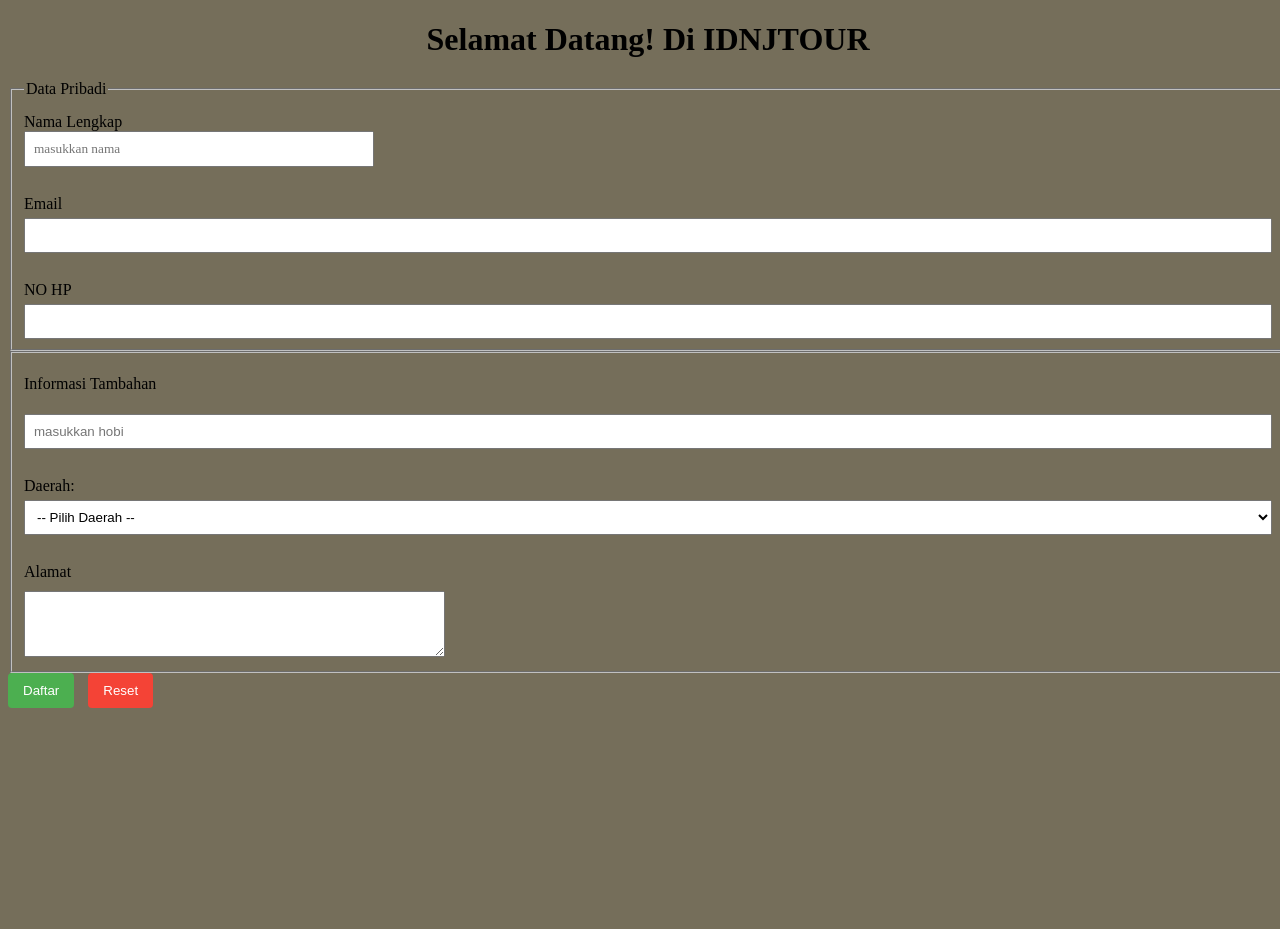
==== daftar.html @ 64212f41 "Add files via upload" ====
<!DOCTYPE html>
<html lang="id">

<head>
  <meta charset="UTF-8">

  <meta name="viewport" content="widht=device=width, initial-scale=1.0">

  <title>daftar</title>
  <link rel="stylesheet" href="imas.css">
</head>

<body>
  <h1 class="textalign">Selamat Datang! Di IDNJTOUR </h1>
</head>
<body>
<section>
  <form action="daftar.php" method="POST" enctype="multipart/form-data">
   <fieldset>

    <legend>Data Pribadi</legend>

    <label for="nama">Nama Lengkap</label>
    <input class="form" type="text" id="nama" name="nama" required placeholder="masukkan nama">

    <label for="email"><br>Email</label>
    <input type="email" id="email" name="email" required>

    <label for="NO HP"><br>NO HP </label>
    <input type="NO HP" id="NO HO" nama="NO HP">

   </fieldset>

   <fieldset>

    <p>Informasi Tambahan</p>
    <input for="hobi" id="hobi" name="hobi" required placeholder="masukkan hobi">

    <label for="asal daerah"> <br>Daerah:</label>
    <select id="daerah" name="daerah">
      <option value="">-- Pilih Daerah --</option>
      <option value="lombok">lombok</option>
      <option value="sumbawa">sumbawa</option>
      <option value="dompu">dompu</option>
      <option value="bima">bima</option>
    </select>
    <label for="alamat"><br>Alamat<label> 
    <textarea id="alamat" name="alamat" rows="4" cols="50"></textarea>

   </fieldset>

   <button type="submit">Daftar</button>
   <button type="reset">Reset</button>
  </form>

</body>
</html>
---- imas.css ----
.form {
  width: 350px;
  margin: auto;
  font-family: "times new roman";
}

body {
  background-color: rgb(117, 110, 90);
  background-position: center;
  background-size: cover;
  height: 100vh;
  width: 100%;
}
.fieldset {
  border: 1px solid #cccccc;
  padding: 15px;
  margin-bottom: 20px;
  border-radius: 5px;
}

.legend {
  font-weight: bold;
  color: #333;
}

label {
  display: block;
  margin-top: 10px;
}

input,
select {
  width: 100%;
  padding: 8px;
  margin-top: 5px;
  box-sizing: border-box;
}

button {
  padding: 10px 15px;
  margin-right: 10px;
  border: none;
  border-radius: 4px;
  cursor: pointer;
}

button[type="submit"] {
  background-color: #4caf50;
  color: white;
}

button[type="reset"] {
  background-color: #f44336;
  color: white;
}

.textalign {
  text-align: center;
}
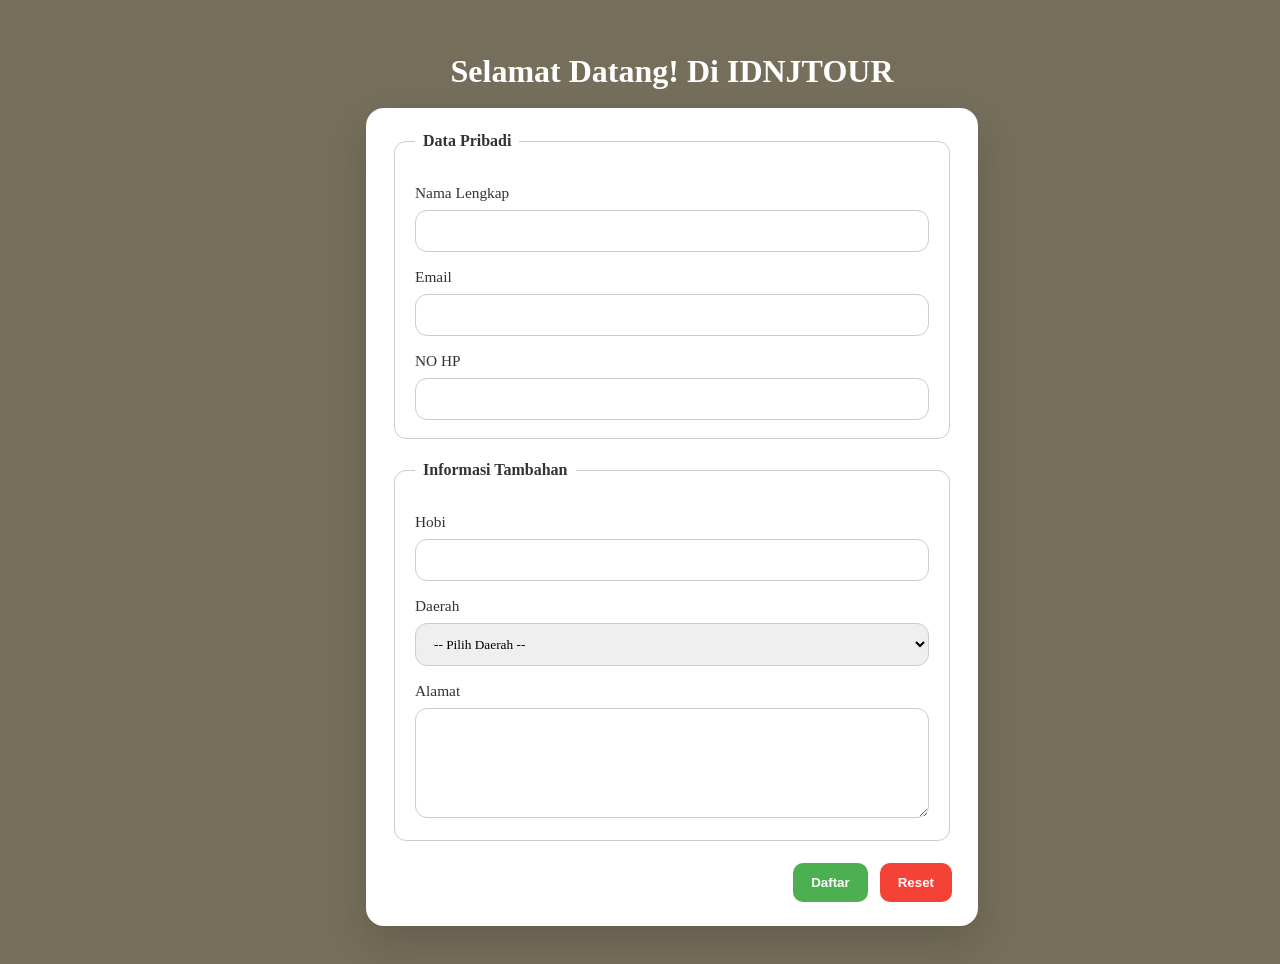
==== commit e8116c31: "Add files via upload" ====
--- a/daftar.html
+++ b/daftar.html
@@ -1,57 +1,56 @@
-<!DOCTYPE html>
+<!doctype html>
 <html lang="id">
+  <head>
+    <meta charset="UTF-8" />
+    <meta name="viewport" content="width=device-width, initial-scale=1.0" />
+    <title>daftar</title>
+    <link rel="stylesheet" href="imas.css" />
+  </head>
 
-<head>
-  <meta charset="UTF-8">
+  <body>
+    <main class="page-wrapper">
+      <h1 class="textalign">Selamat Datang! Di IDNJTOUR</h1>
+      <section class="form-section">
+        <form class="form-layout" onsubmit="return pesan();">
+          <fieldset>
+            <legend>Data Pribadi</legend>
 
-  <meta name="viewport" content="widht=device=width, initial-scale=1.0">
+            <label for="nama">Nama Lengkap</label>
+            <input class="form" type="text" id="nama" name="nama" />
 
-  <title>daftar</title>
-  <link rel="stylesheet" href="imas.css">
-</head>
+            <label for="email">Email</label>
+            <input type="email" id="email" name="email" />
 
-<body>
-  <h1 class="textalign">Selamat Datang! Di IDNJTOUR </h1>
-</head>
-<body>
-<section>
-  <form action="daftar.php" method="POST" enctype="multipart/form-data">
-   <fieldset>
+            <label for="nohp">NO HP</label>
+            <input type="tel" id="nohp" name="nohp" />
+          </fieldset>
 
-    <legend>Data Pribadi</legend>
+          <fieldset>
+            <legend>Informasi Tambahan</legend>
 
-    <label for="nama">Nama Lengkap</label>
-    <input class="form" type="text" id="nama" name="nama" required placeholder="masukkan nama">
+            <label for="hobi">Hobi</label>
+            <input class="form" type="text" id="hobi" name="hobi" />
 
-    <label for="email"><br>Email</label>
-    <input type="email" id="email" name="email" required>
+            <label for="daerah">Daerah</label>
+            <select id="daerah" name="daerah">
+              <option value="">-- Pilih Daerah --</option>
+              <option value="lombok">lombok</option>
+              <option value="sumbawa">sumbawa</option>
+              <option value="dompu">dompu</option>
+              <option value="bima">bima</option>
+            </select>
 
-    <label for="NO HP"><br>NO HP </label>
-    <input type="NO HP" id="NO HO" nama="NO HP">
+            <label for="alamat">Alamat</label>
+            <textarea id="alamat" name="alamat" rows="4"></textarea>
+          </fieldset>
 
-   </fieldset>
-
-   <fieldset>
-
-    <p>Informasi Tambahan</p>
-    <input for="hobi" id="hobi" name="hobi" required placeholder="masukkan hobi">
-
-    <label for="asal daerah"> <br>Daerah:</label>
-    <select id="daerah" name="daerah">
-      <option value="">-- Pilih Daerah --</option>
-      <option value="lombok">lombok</option>
-      <option value="sumbawa">sumbawa</option>
-      <option value="dompu">dompu</option>
-      <option value="bima">bima</option>
-    </select>
-    <label for="alamat"><br>Alamat<label> 
-    <textarea id="alamat" name="alamat" rows="4" cols="50"></textarea>
-
-   </fieldset>
-
-   <button type="submit">Daftar</button>
-   <button type="reset">Reset</button>
-  </form>
-
-</body>
-</html>+          <div class="button-group">
+            <button type="submit">Daftar</button>
+            <button type="reset">Reset</button>
+          </div>
+        </form>
+      </section>
+    </main>
+    <script src="sobi.js"></script>
+  </body>
+</html>
--- a/imas.css
+++ b/imas.css
@@ -1,47 +1,92 @@
 .form {
-  width: 350px;
-  margin: auto;
-  font-family: "times new roman";
+  width: 100%;
+  font-family: "Times New Roman", serif;
 }
 
 body {
   background-color: rgb(117, 110, 90);
   background-position: center;
   background-size: cover;
-  height: 100vh;
+  min-height: 100vh;
   width: 100%;
-}
-.fieldset {
-  border: 1px solid #cccccc;
-  padding: 15px;
-  margin-bottom: 20px;
-  border-radius: 5px;
+  padding: 24px;
 }
 
-.legend {
-  font-weight: bold;
+.page-wrapper {
+  max-width: 760px;
+  margin: 0 auto;
+}
+
+.textalign {
+  text-align: center;
+  color: #fff;
+  margin-bottom: 18px;
+}
+
+.form-section {
+  display: flex;
+  justify-content: center;
+}
+
+.form-layout {
+  width: 100%;
+  max-width: 560px;
+  background-color: #ffffff;
+  padding: 24px 26px;
+  border-radius: 18px;
+  box-shadow: 0 18px 40px rgba(0, 0, 0, 0.14);
+}
+
+fieldset {
+  border: 1px solid #cccccc;
+  padding: 18px 20px;
+  margin-bottom: 22px;
+  border-radius: 12px;
+}
+
+legend {
+  font-weight: 700;
   color: #333;
+  padding: 0 8px;
 }
 
 label {
   display: block;
-  margin-top: 10px;
+  margin-top: 16px;
+  color: #333;
+  font-size: 0.96rem;
 }
 
 input,
-select {
+select,
+textarea {
   width: 100%;
-  padding: 8px;
-  margin-top: 5px;
+  padding: 12px 14px;
+  margin-top: 8px;
+  border: 1px solid #ccc;
+  border-radius: 12px;
   box-sizing: border-box;
+  font-family: inherit;
+}
+
+textarea {
+  resize: vertical;
+  min-height: 110px;
+}
+
+.button-group {
+  display: flex;
+  justify-content: flex-end;
+  gap: 12px;
+  margin-top: 8px;
 }
 
 button {
-  padding: 10px 15px;
-  margin-right: 10px;
+  padding: 12px 18px;
   border: none;
-  border-radius: 4px;
+  border-radius: 10px;
   cursor: pointer;
+  font-weight: 600;
 }
 
 button[type="submit"] {
@@ -53,7 +98,3 @@
   background-color: #f44336;
   color: white;
 }
-
-.textalign {
-  text-align: center;
-}
